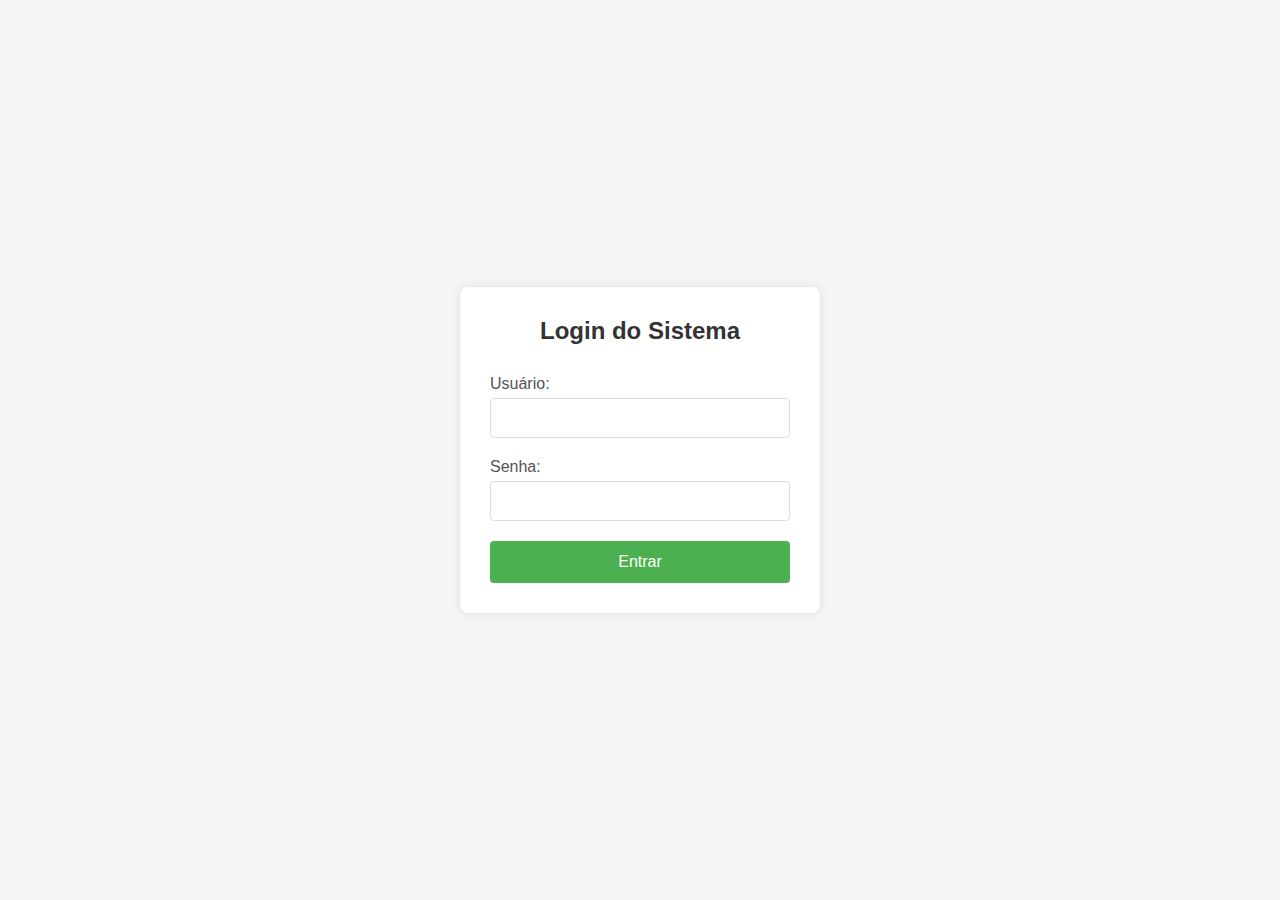
==== index.html @ 54f02575 "teste" ====
<!DOCTYPE html>
<html lang="pt-BR">
<head>
    <meta charset="UTF-8">
    <meta name="viewport" content="width=device-width, initial-scale=1.0">
    <title>Sistema de Gestão - Login</title>
    <link rel="stylesheet" href="css/style.css">
</head>
<body>
    <div class="login-container">
        <div class="login-box">
            <h2>Login do Sistema</h2>
            <form id="loginForm">
                <div class="input-group">
                    <label for="username">Usuário:</label>
                    <input type="text" id="username" name="username" required>
                </div>
                <div class="input-group">
                    <label for="password">Senha:</label>
                    <input type="password" id="password" name="password" required>
                </div>
                <button type="submit">Entrar</button>
            </form>
            <div id="mensagem" class="mensagem"></div>
        </div>
    </div>
    <script src="js/login.js"></script>
</body>
</html>
---- css/style.css ----
* {
    margin: 0;
    padding: 0;
    box-sizing: border-box;
    font-family: Arial, sans-serif;
}

body {
    background-color: #f5f5f5;
    height: 100vh;
    display: flex;
    justify-content: center;
    align-items: center;
}

.login-container {
    width: 100%;
    max-width: 400px;
    padding: 20px;
}

.login-box {
    background-color: white;
    padding: 30px;
    border-radius: 8px;
    box-shadow: 0 0 10px rgba(0, 0, 0, 0.1);
}

h2 {
    text-align: center;
    color: #333;
    margin-bottom: 30px;
}

.input-group {
    margin-bottom: 20px;
}

label {
    display: block;
    margin-bottom: 5px;
    color: #555;
}

input {
    width: 100%;
    padding: 10px;
    border: 1px solid #ddd;
    border-radius: 4px;
    font-size: 16px;
}

button {
    width: 100%;
    padding: 12px;
    background-color: #4CAF50;
    color: white;
    border: none;
    border-radius: 4px;
    cursor: pointer;
    font-size: 16px;
    transition: background-color 0.3s;
}

button:hover {
    background-color: #45a049;
}

.mensagem {
    margin-top: 15px;
    padding: 10px;
    border-radius: 4px;
    text-align: center;
    display: none;
}

.mensagem.erro {
    background-color: #ffebee;
    color: #c62828;
    border: 1px solid #ffcdd2;
}

.mensagem.sucesso {
    background-color: #e8f5e9;
    color: #2e7d32;
    border: 1px solid #c8e6c9;
}
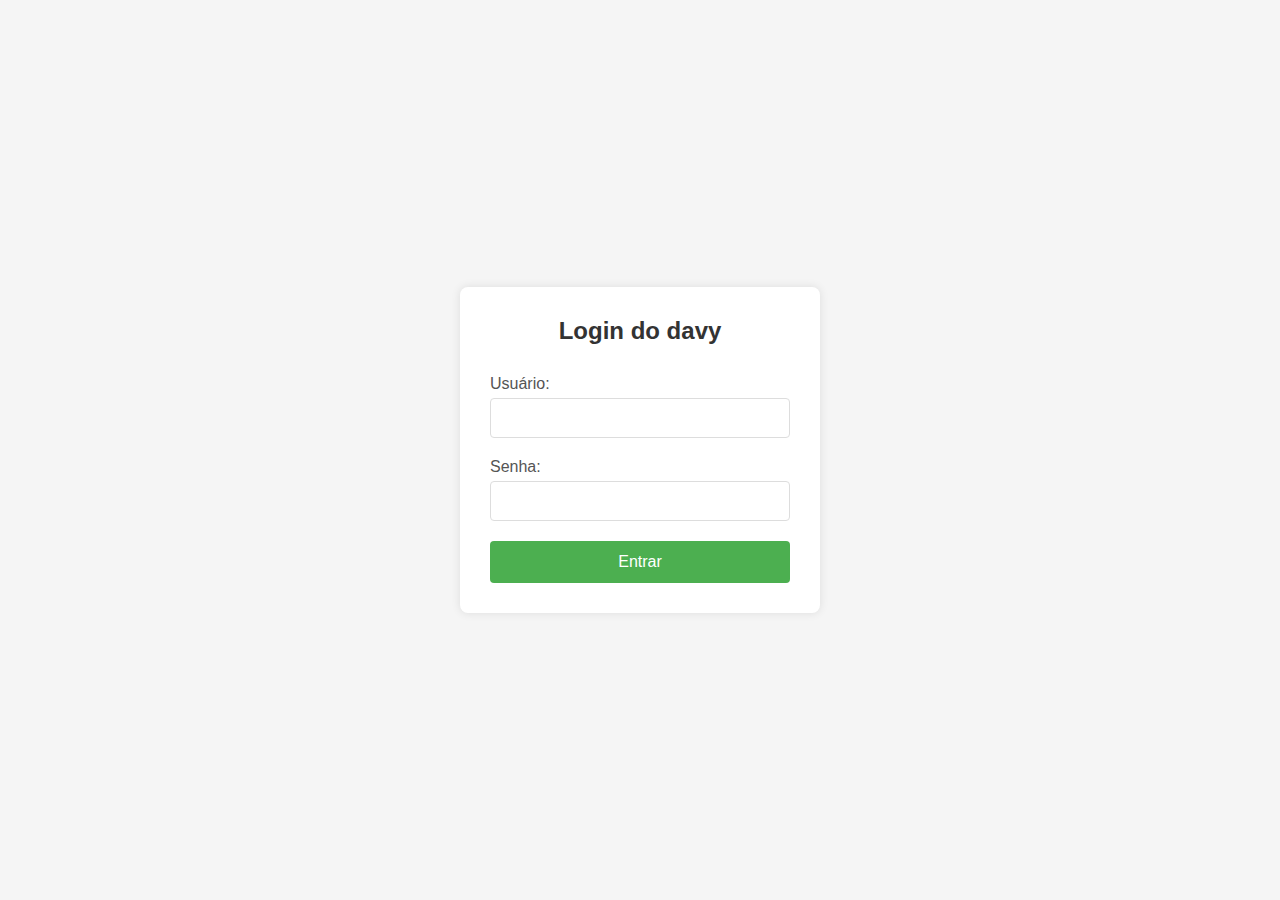
==== commit d68ce57e: "teste 3" ====
--- a/index.html
+++ b/index.html
@@ -9,7 +9,7 @@
 <body>
     <div class="login-container">
         <div class="login-box">
-            <h2>Login do Sistema</h2>
+            <h2>Login do davy</h2>
             <form id="loginForm">
                 <div class="input-group">
                     <label for="username">Usuário:</label>
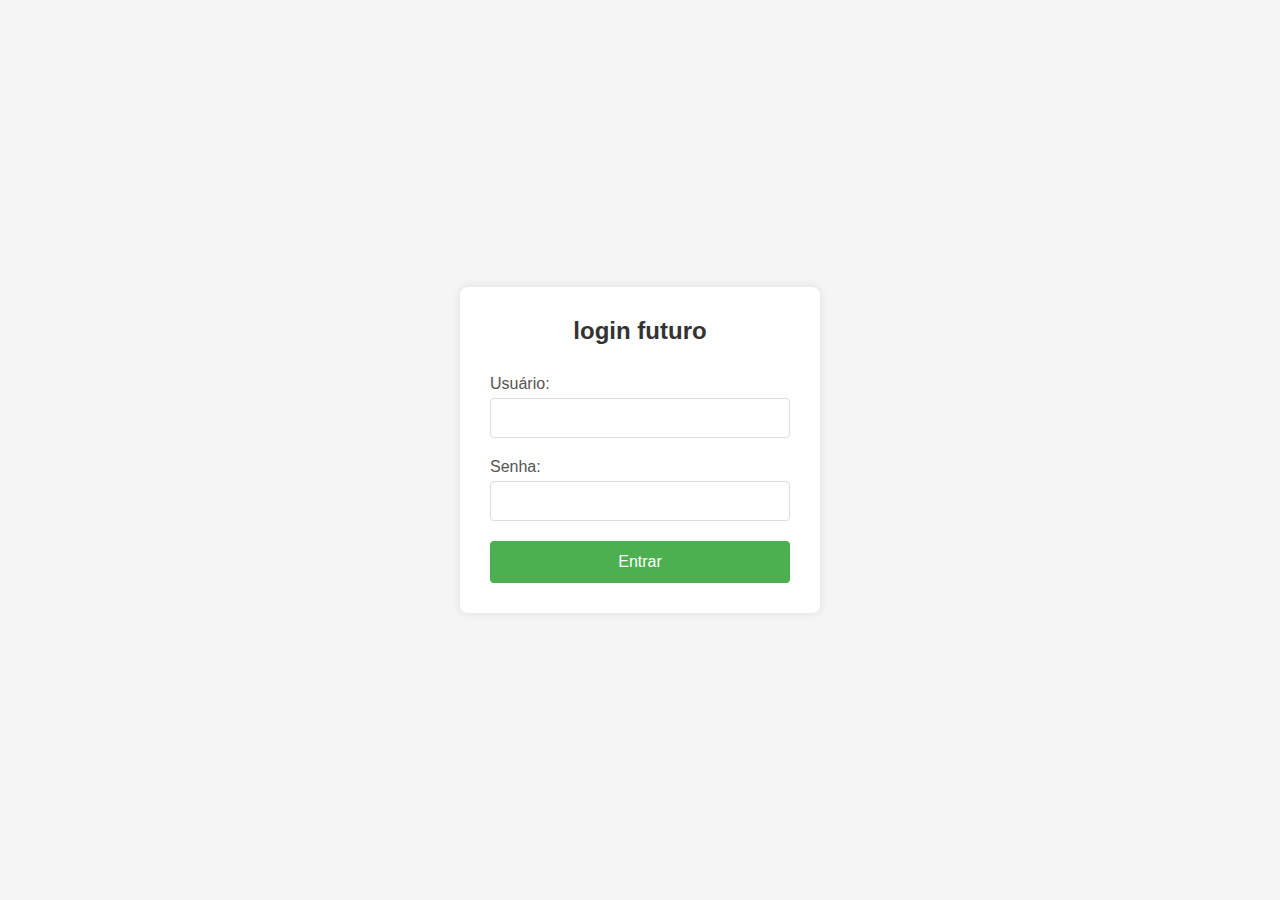
==== commit 7695f400: "teste4" ====
--- a/index.html
+++ b/index.html
@@ -9,7 +9,7 @@
 <body>
     <div class="login-container">
         <div class="login-box">
-            <h2>Login do davy</h2>
+            <h2>login futuro</h2>
             <form id="loginForm">
                 <div class="input-group">
                     <label for="username">Usuário:</label>
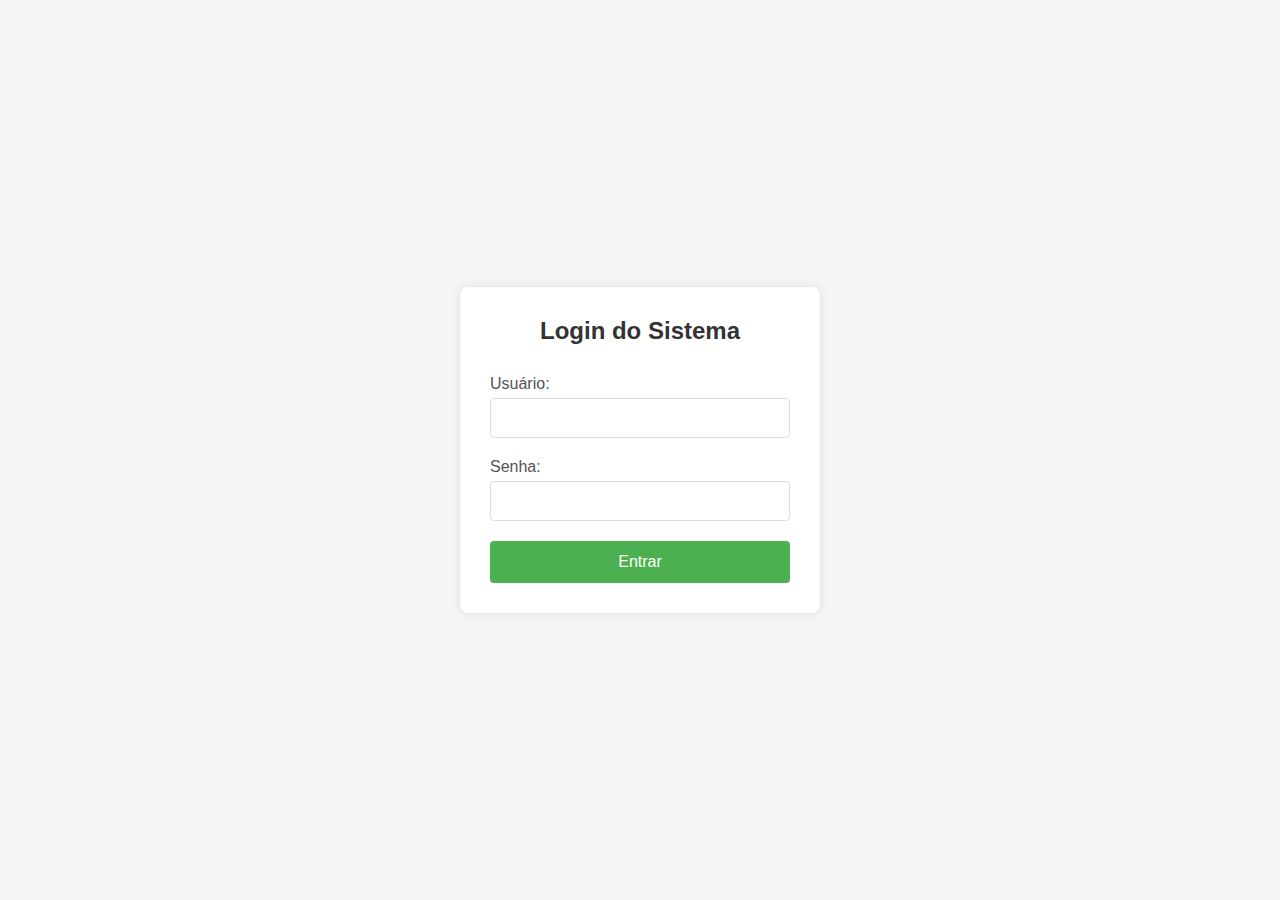
==== commit 6960c813: "teste5" ====
--- a/index.html
+++ b/index.html
@@ -9,7 +9,7 @@
 <body>
     <div class="login-container">
         <div class="login-box">
-            <h2>login futuro</h2>
+            <h2>Login do  Sistema </h2>
             <form id="loginForm">
                 <div class="input-group">
                     <label for="username">Usuário:</label>
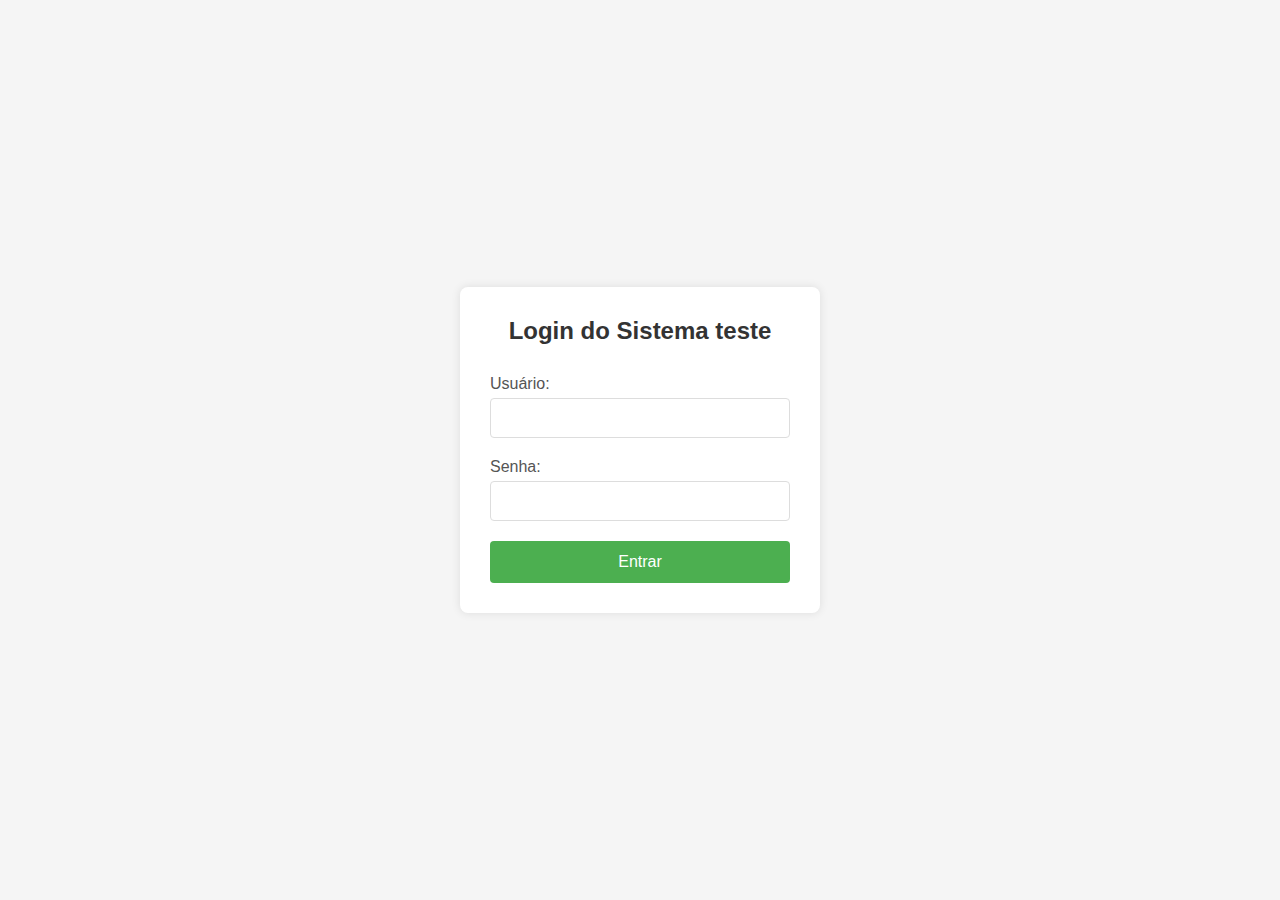
==== commit f395aca1: "teste branch" ====
--- a/index.html
+++ b/index.html
@@ -9,7 +9,7 @@
 <body>
     <div class="login-container">
         <div class="login-box">
-            <h2>Login do  Sistema </h2>
+            <h2>Login do  Sistema teste</h2>
             <form id="loginForm">
                 <div class="input-group">
                     <label for="username">Usuário:</label>
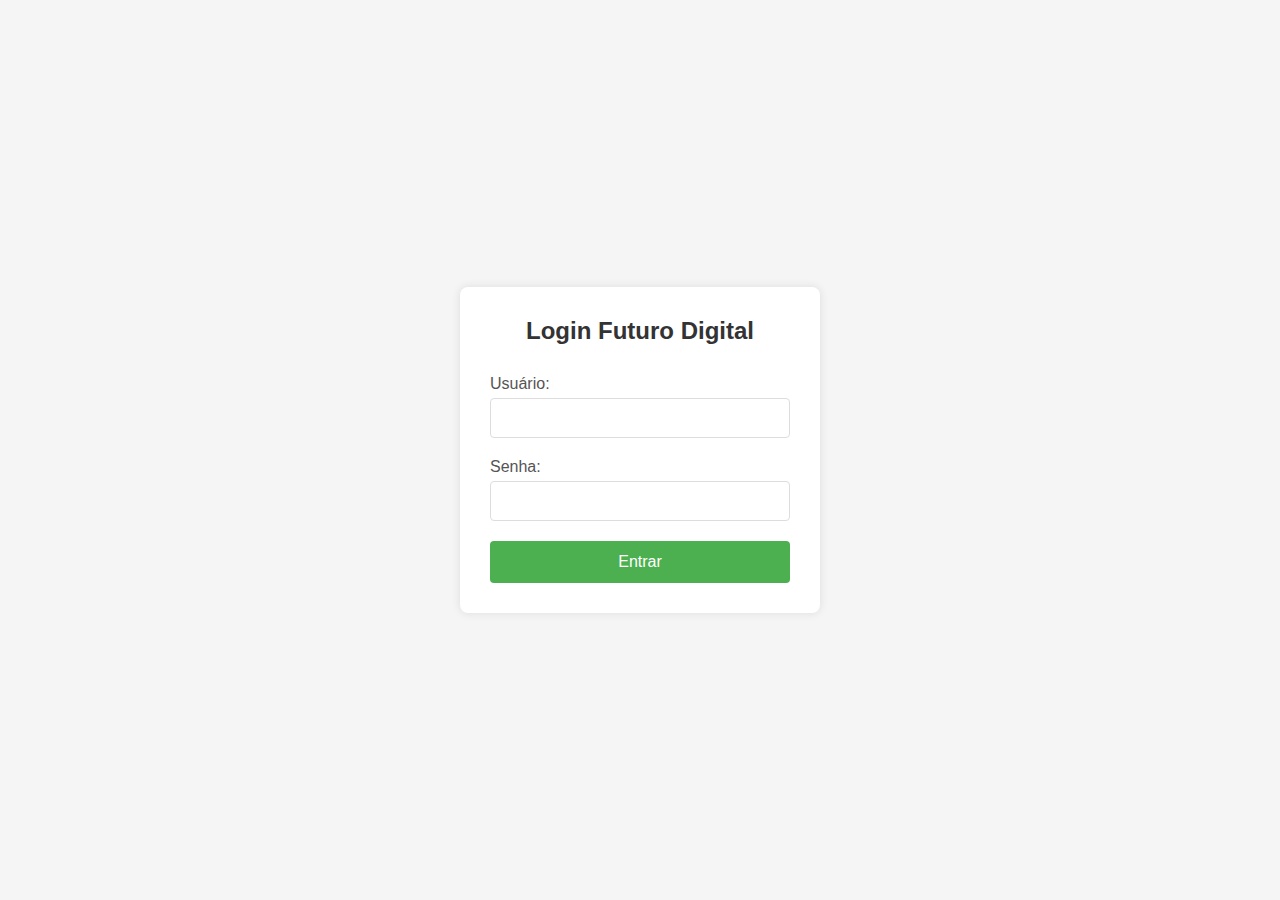
==== commit 10a2884a: "teste 6" ====
--- a/index.html
+++ b/index.html
@@ -9,7 +9,7 @@
 <body>
     <div class="login-container">
         <div class="login-box">
-            <h2>Login do  Sistema teste</h2>
+            <h2>Login Futuro Digital</h2>
             <form id="loginForm">
                 <div class="input-group">
                     <label for="username">Usuário:</label>
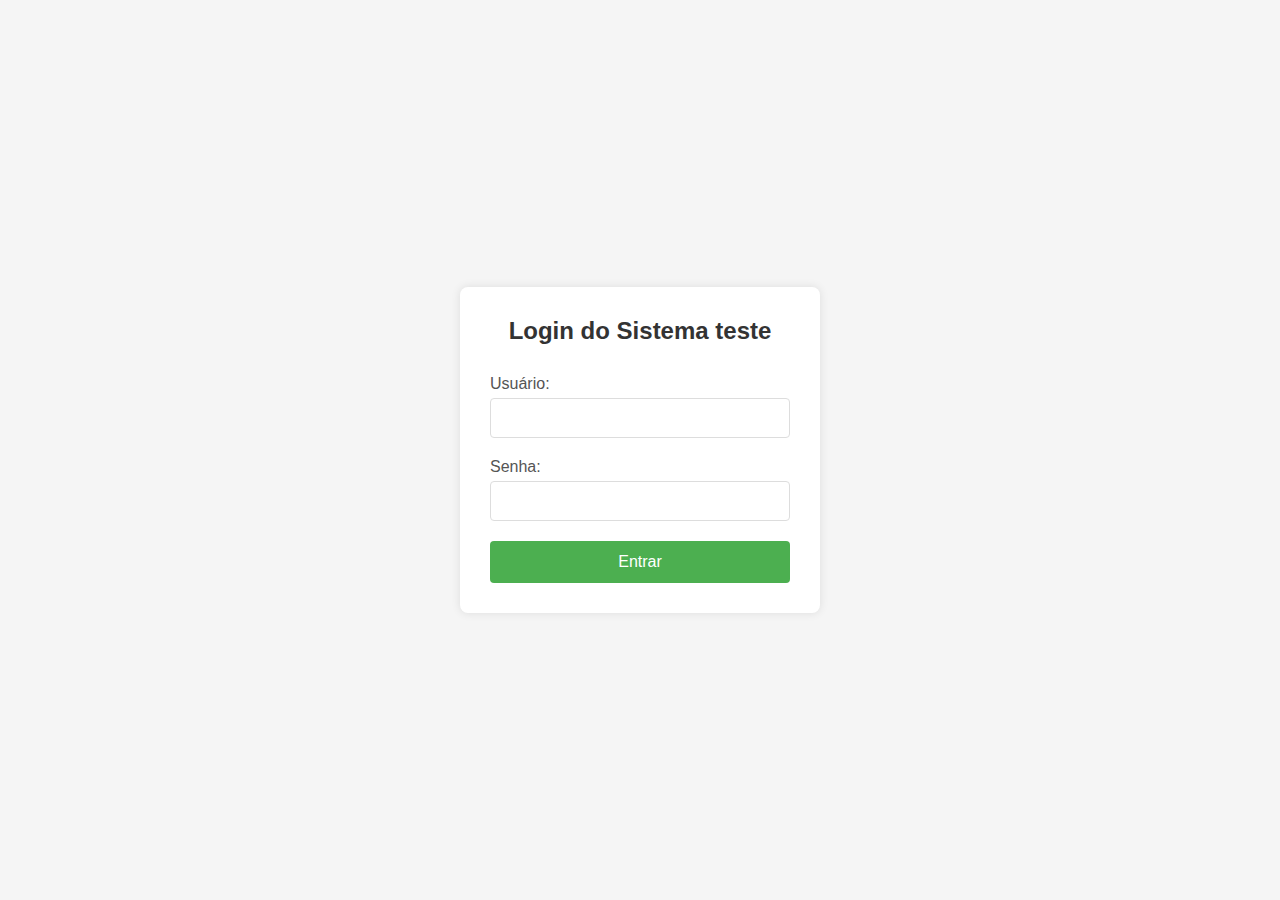
==== commit 9886141c: "Merge pull request #1 from futurodigitalgv/davy" ====
--- a/index.html
+++ b/index.html
@@ -9,7 +9,7 @@
 <body>
     <div class="login-container">
         <div class="login-box">
-            <h2>Login Futuro Digital</h2>
+            <h2>Login do  Sistema teste</h2>
             <form id="loginForm">
                 <div class="input-group">
                     <label for="username">Usuário:</label>
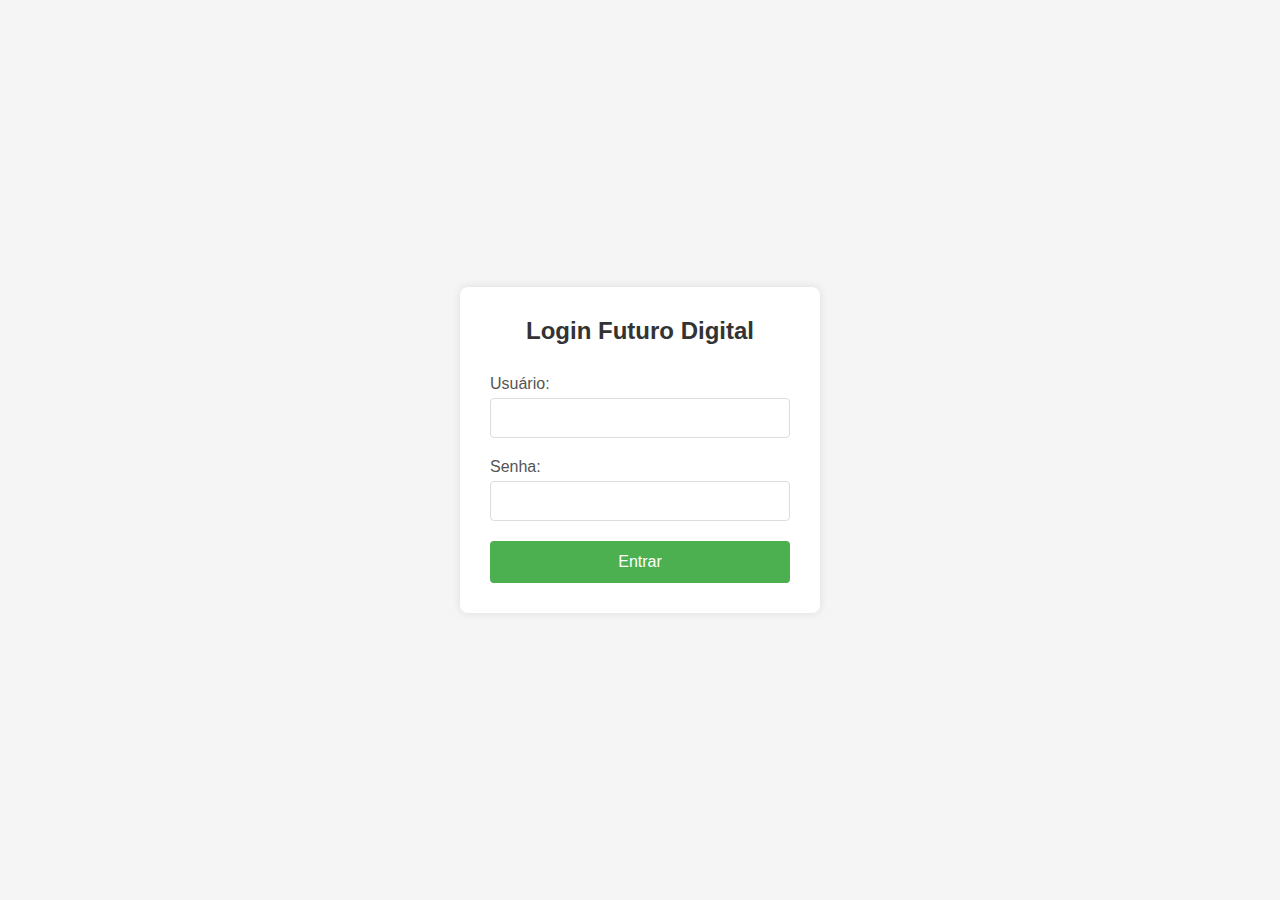
==== commit a78b200b: "Merge pull request #2 from futurodigitalgv/samuel" ====
--- a/index.html
+++ b/index.html
@@ -9,7 +9,7 @@
 <body>
     <div class="login-container">
         <div class="login-box">
-            <h2>Login do  Sistema teste</h2>
+            <h2>Login Futuro Digital</h2>
             <form id="loginForm">
                 <div class="input-group">
                     <label for="username">Usuário:</label>
